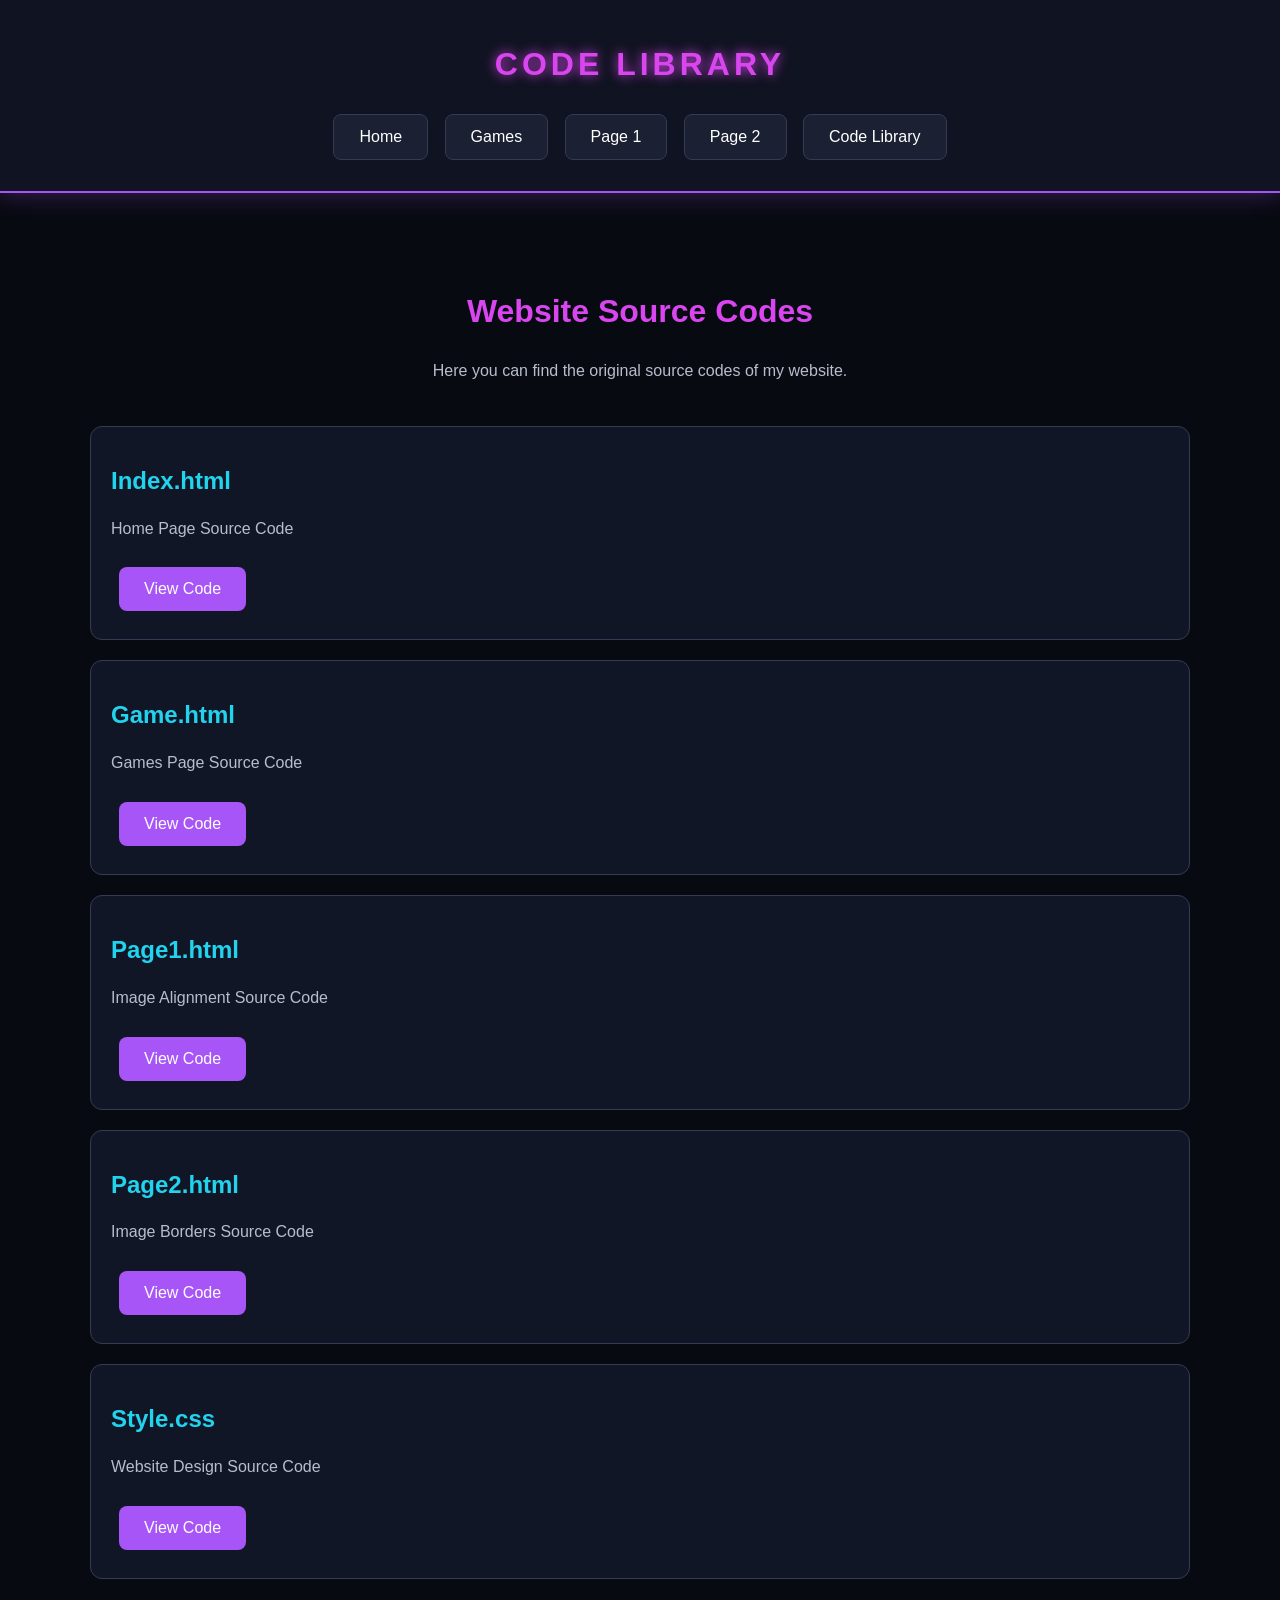
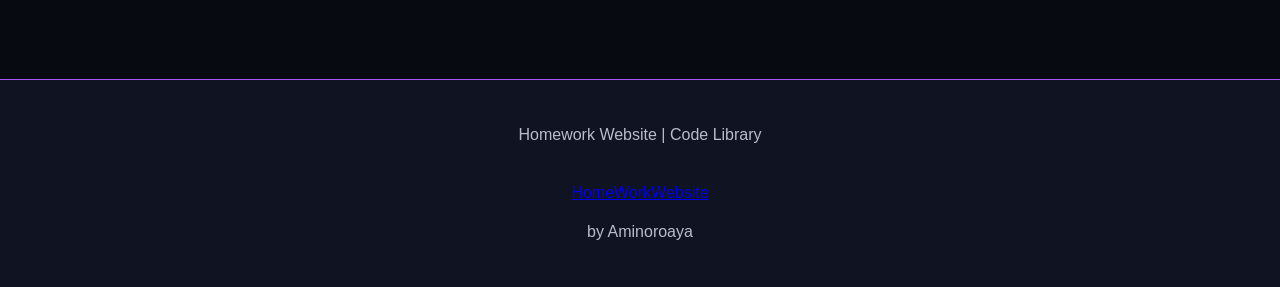
==== code.html @ 8452961e "Add files via upload" ====
<!DOCTYPE html>
<html>

<head>
    <title>Code Library</title>
    <link rel="stylesheet" href="style.css">
</head>

<body>

    <header>
        <h1>CODE LIBRARY</h1>

        <nav>
            <a href="index.html">Home</a>
            <a href="game.html">Games</a>
            <a href="page1.html">Page 1</a>
            <a href="page2.html">Page 2</a>
            <a href="code.html">Code Library</a>
        </nav>
    </header>

    <main>

        <div class="intro">
            <h2>Website Source Codes</h2>

            <p>
                Here you can find the original source
                codes of my website.
            </p>
        </div>

        <div class="code-card">
            <h2>Index.html</h2>
            <p>Home Page Source Code</p>
            <a href="index.txt" class="button">View Code</a>
        </div>

        <div class="code-card">
            <h2>Game.html</h2>
            <p>Games Page Source Code</p>
            <a href="game.txt" class="button">View Code</a>
        </div>

        <div class="code-card">
            <h2>Page1.html</h2>
            <p>Image Alignment Source Code</p>
            <a href="page1.txt" class="button">View Code</a>
        </div>

        <div class="code-card">
            <h2>Page2.html</h2>
            <p>Image Borders Source Code</p>
            <a href="page2.txt" class="button">View Code</a>
        </div>

        <div class="code-card">
            <h2>Style.css</h2>
            <p>Website Design Source Code</p>
            <a href="style.txt" class="button">View Code</a>
        </div>

    </main>

    <footer>
        <p>Homework Website | Code Library</p>
        <br>
        <a href="https://homeworkwebsite.pages.dev/">HomeWorkWebsite</a><p>by Aminoroaya</p>
    </footer>

</body>

</html>
---- style.css ----
/* GENERAL */

body {
    margin: 0;
    background-color: #080a12;
    color: white;
    font-family: Arial;
}


/* HEADER */

header {
    background-color: #101321;
    padding: 25px;
    text-align: center;
    border-bottom: 2px solid #a855f7;
    box-shadow: 0 3px 20px #a855f744;
}

header h1 {
    color: #d946ef;
    font-size: 32px;
    letter-spacing: 4px;
    text-shadow: 0 0 12px #d946ef;
}


/* NAVIGATION */

nav {
    margin-top: 25px;
}

nav a {
    display: inline-block;
    color: #ffffff;
    text-decoration: none;
    background-color: #1b2033;
    border: 1px solid #353b55;
    padding: 13px 25px;
    margin: 6px;
    border-radius: 8px;
    transition: 0.3s;
}

nav a:hover {
    background-color: #a855f7;
    border-color: #d946ef;
    color: white;
    box-shadow: 0 0 15px #a855f7;
    transform: translateY(-3px);
}


/* MAIN */

main {
    max-width: 1100px;
    margin: 40px auto;
    padding: 20px;
}

h2 {
    color: #22d3ee;
}

p {
    color: #b8bdcc;
    line-height: 1.8;
}


/* INTRO */

.intro {
    text-align: center;
    margin: 40px auto;
    max-width: 750px;
}

.intro h2 {
    color: #d946ef;
    font-size: 32px;
}


/* INDEX */

.action-grid {
    display: grid;
    grid-template-columns: repeat(2, 1fr);
    gap: 25px;
    max-width: 850px;
    margin: 40px auto;
}

.action-card {
    display: block;
    background-color: #121728;
    border: 1px solid #343b55;
    border-radius: 12px;
    padding: 30px;
    color: white;
    text-decoration: none;
    transition: 0.3s;
}

.action-card h2 {
    color: #d946ef;
}

.action-card:hover {
    transform: translateY(-6px);
    border-color: #22d3ee;
    box-shadow: 0 0 20px #22d3ee44;
}


/* GAME */

.game {
    background-color: #141827;
    border: 1px solid #343b55;
    border-radius: 12px;
    padding: 25px;
    margin: 25px auto;
    max-width: 750px;
    transition: 0.3s;
}

.game:hover {
    transform: translateY(-5px);
    border-color: #d946ef;
    box-shadow: 0 0 18px #a855f744;
}

.game h2 {
    color: var(--color);
}

blockquote {
    background-color: #20263a;
    border-left: 3px solid var(--color);
    padding: 15px;
    color: white;
    text-align: left;
}

em {
    color: var(--color);
}


/* PAGE1 */

.box {
    background-color: #141827;
    border: 1px solid #343b55;
    border-radius: 10px;
    padding: 20px;
    margin: 20px auto;
    max-width: 850px;
    text-align: left;
}

.box h3 {
    color: #22d3ee;
}

.box img {
    width: 42px;
    height: 42px;
}

.bottom {
    vertical-align: bottom;
}

.middle {
    vertical-align: middle;
}

.top {
    vertical-align: top;
}

.right {
    float: right;
}

.left {
    float: left;
}

.clear {
    clear: both;
}

.indent {
    margin-left: 20px;
}


/* PAGE2 */

.gallery {
    background-color: #141827;
    border: 1px solid #343b55;
    border-radius: 12px;
    padding: 25px;
    margin: 25px auto;
    max-width: 850px;
}

.gallery img {
    border-color: #a855f7;
    border-width: 4px;
    border-style: solid;

    width: 130px;
    height: 65px;

    padding: 5px;
    margin: 12px;

    border-radius: 8px;
    box-shadow: 0 0 12px #a855f744;
}

.gallery img:hover {
    border-color: #22d3ee;
}


/* CODE */

.code-card {
    background-color: #111626;
    border: 1px solid #353b55;
    border-radius: 12px;
    padding: 20px;
    margin: 20px auto;
}

pre {
    background-color: #080a12;
    color: #22d3ee;
    padding: 20px;
    border-radius: 8px;
    overflow-x: auto;
    text-align: left;
}

code {
    font-family: Consolas, monospace;
}


/* BUTTONS */

.button {
    display: inline-block;
    background-color: #a855f7;
    color: white;
    text-decoration: none;
    padding: 13px 25px;
    margin: 8px;
    border-radius: 8px;
    transition: 0.3s;
}

.button:hover {
    background-color: #22d3ee;
    color: #080a12;
    box-shadow: 0 0 15px #22d3ee;
}


/* FOOTER */

footer {
    background-color: #101321;
    border-top: 1px solid #a855f7;
    text-align: center;
    padding: 25px;
    margin-top: 60px;
}


/* MOBILE */

@media (max-width: 600px) {

    header h1 {
        font-size: 24px;
    }

    nav a {
        padding: 10px 15px;
        margin: 4px;
    }

    .action-grid {
        grid-template-columns: 1fr;
    }

    main {
        padding: 12px;
    }

}
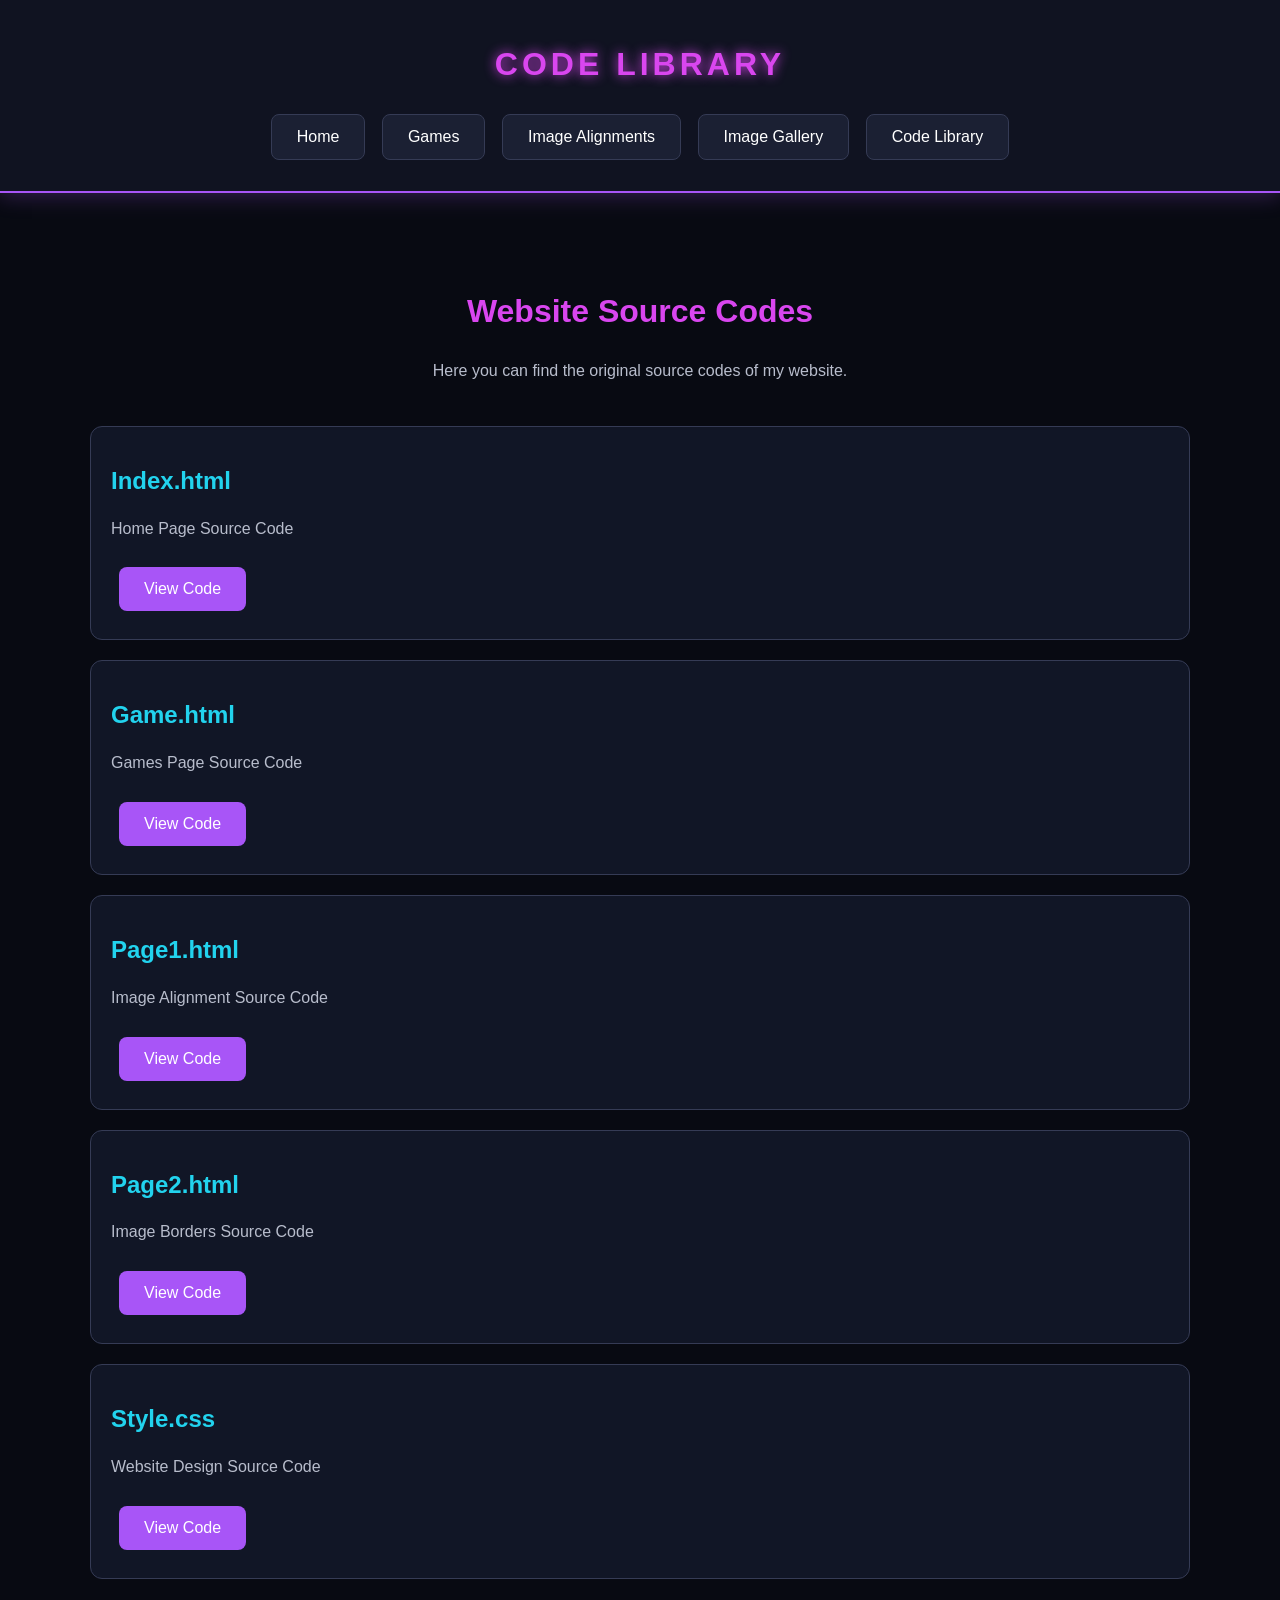
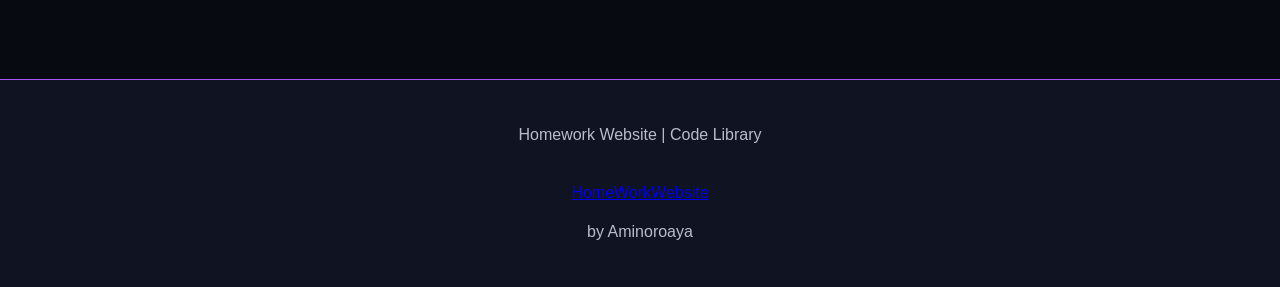
==== commit 73b9cce4: "code.html" ====
--- a/code.html
+++ b/code.html
@@ -15,8 +15,8 @@
         <nav>
             <a href="index.html">Home</a>
             <a href="game.html">Games</a>
-            <a href="page1.html">Page 1</a>
-            <a href="page2.html">Page 2</a>
+            <a href="page1.html">Image Alignments</a>
+            <a href="page2.html">Image Gallery</a>
             <a href="code.html">Code Library</a>
         </nav>
     </header>
